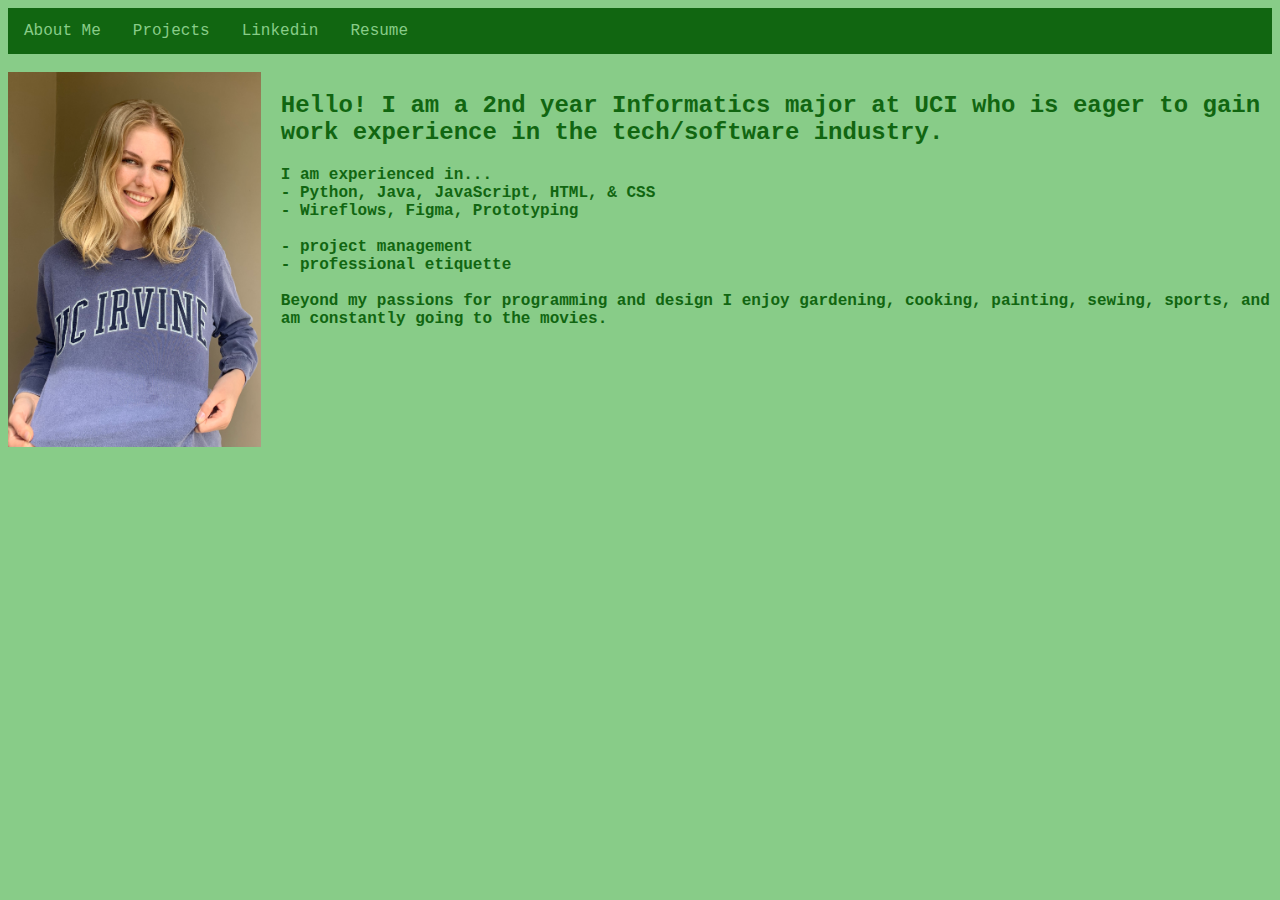
==== index.html @ 1bc6df0e "Update index.html" ====
<!doctype html>
<html lang="en">

<!--
WRITTEN BY: Darian Woolley
EMAIL: dgwoolle@uci.edu
-->

<head>
  <meta charset="utf-8">
  <meta name="author" content="Darian Woolley">
  <meta name="description" content="This page is a portfolio showcasing my previous projects and the skills I gained from them">
   <!-- you would link to an external stylesheet here! -->
   <!-- you would also link to Bootstrap here! -->
  <title>Darian Woolley Portfolio</title>
  <link href="stylesheet.css" rel="stylesheet">

</head>

<body >
    
      <!-- this is the start of content -->
      <nav> 
        <!-- lines 25-30 references https://www.w3schools.com/css/tryit.asp?filename=trycss_navbar_horizontal_black-->
        <ul>
          <li><a class="active" href="index.html">About Me</a></li>
          <li><a href="cssi.html">Projects</a></li>
          <li><a href="https://www.linkedin.com/in/darian-woolley/" target = _blank >Linkedin</a></li>
          <li><a href="resume 1_12_2023 (1).pdf" target = _blank >Resume</a></li>
        </ul>
      </nav>
      
  
    <br> 
    <img src="IMG_3123.jpeg" alt="Darian Woolley in UCI merch">
      <h2 > Hello! I am a 2nd year Informatics major at UCI who is eager to gain work experience in the tech/software industry. 
      </h2>
      <p>
      I am experienced in... 
      <br>
        - Python, Java, JavaScript, HTML, & CSS
      <br>
      - Wireflows, Figma, Prototyping
        <br>
      <br>
      - project management 
        <br>
      - professional etiquette
    

      <br>
      <br>
      Beyond my passions for programming and design I enjoy gardening, cooking, painting,
      sewing, sports, and am constantly going to the movies.
       
    </p>    
</body>
</html>
---- stylesheet.css ----
/*
WRITTEN BY: Darian Woolley
EMAIL: dgwoolle@uci.edu
*/
ul {
    font-family: courier;
    list-style-type: none;
    margin: 0;
    padding: 0;
    overflow: hidden;
    background-color: #116611;
}
li {
  float: left;
}

li a {
  display: block;
  color: #88CC88;
  text-align: center;
  padding: 14px 16px;
  text-decoration: none;
}

li a:hover {
  background-color: #004400;
}

img{
  /*
  line 33 references https://www.freecodecamp.org/news/css-responsive-image-tutorial/#:~:text=To%20make%20an%20image%20responsive,than%20absolute%20ones%20like%20pixels.
  */
  width:20%; 
  float: left; 
  margin-right: 20px; 
}

p  {
  color: #116611;
  font-family: courier;
  font-weight: bold;
}

body{
  background-color: #88CC88;
}

h1 {
    color: #004400;
    font-family: courier;
    
  
  }
h2 {
  color: #116611;
  font-family: courier;
  font-weight: bold;
}
h3 {
  
  color: #116611;
  font-family: courier;

}
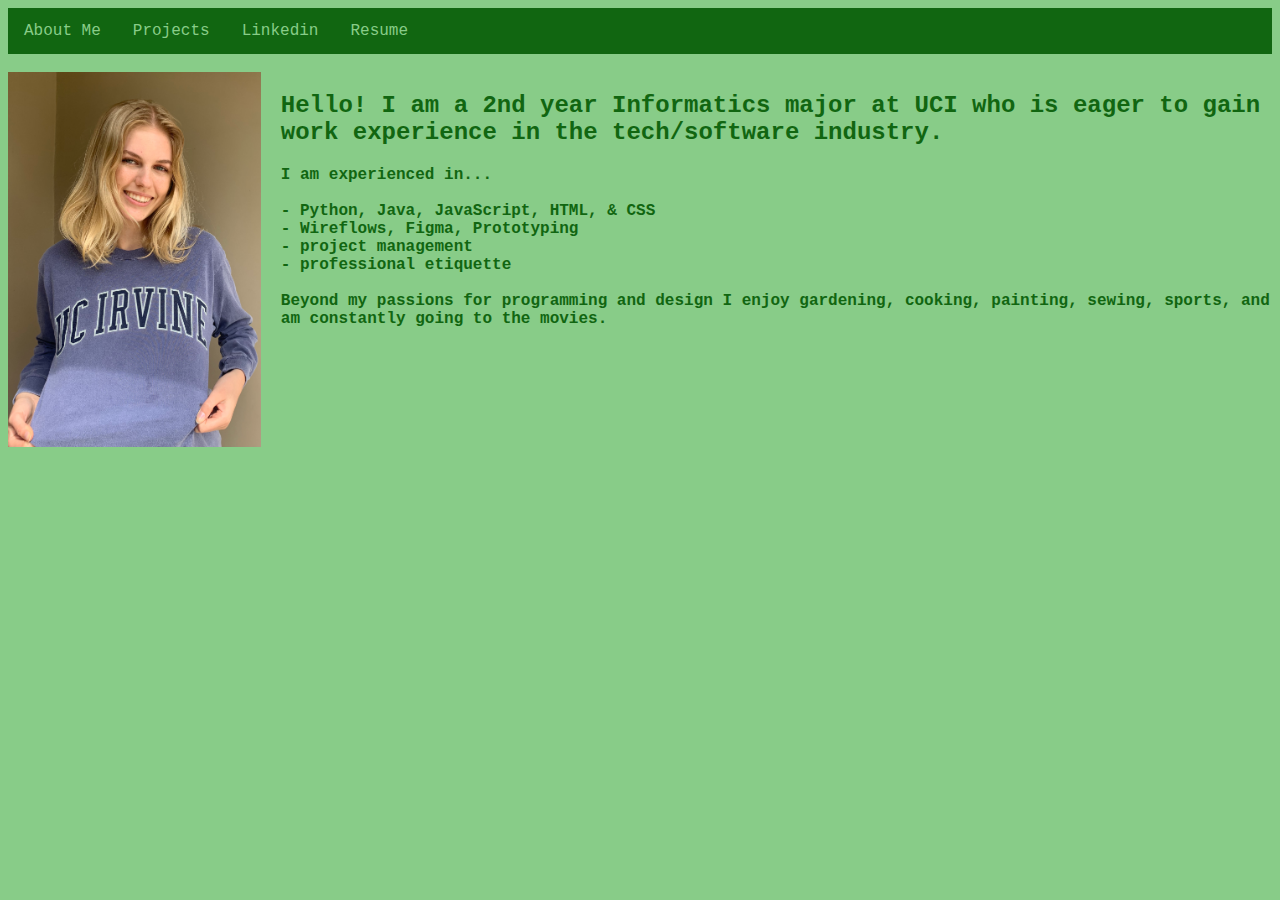
==== commit 2b7c42c9: "Update index.html" ====
--- a/index.html
+++ b/index.html
@@ -38,10 +38,10 @@
       <p>
       I am experienced in... 
       <br>
+        <br>
         - Python, Java, JavaScript, HTML, & CSS
       <br>
       - Wireflows, Figma, Prototyping
-        <br>
       <br>
       - project management 
         <br>
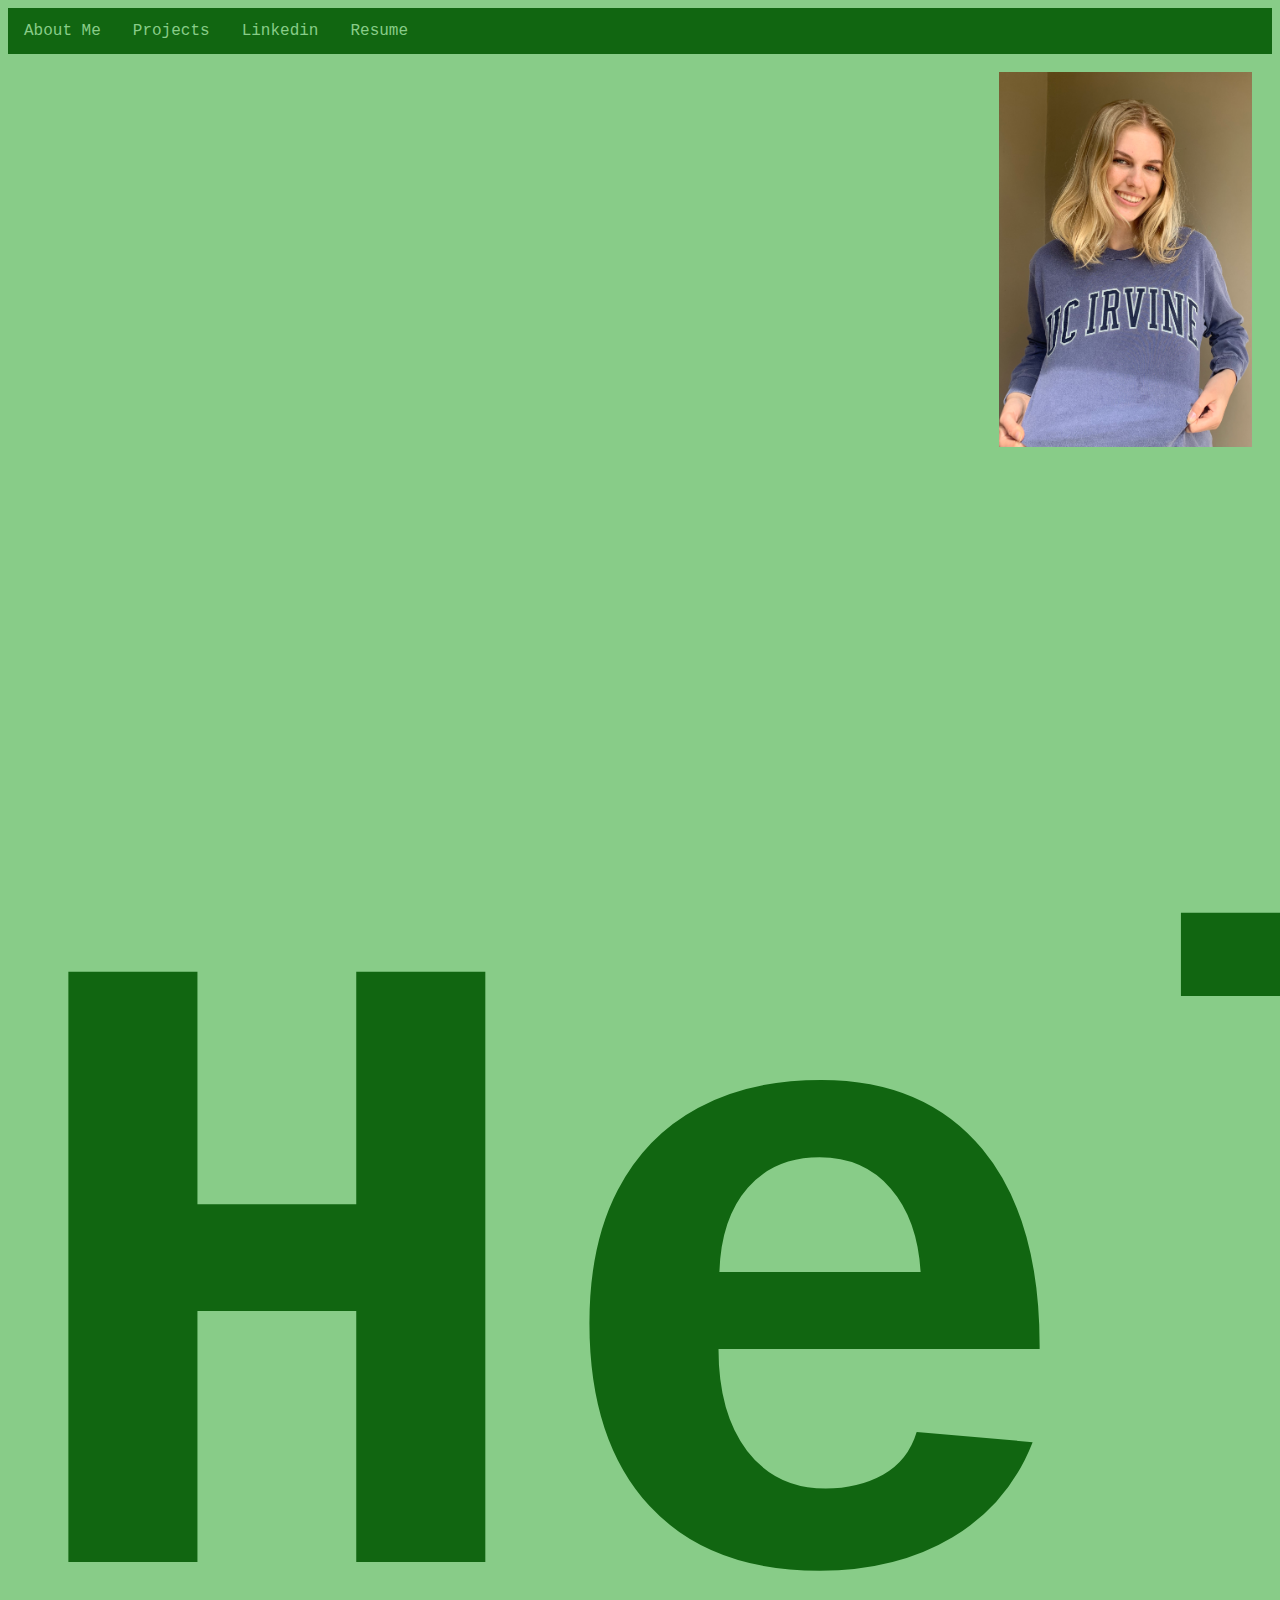
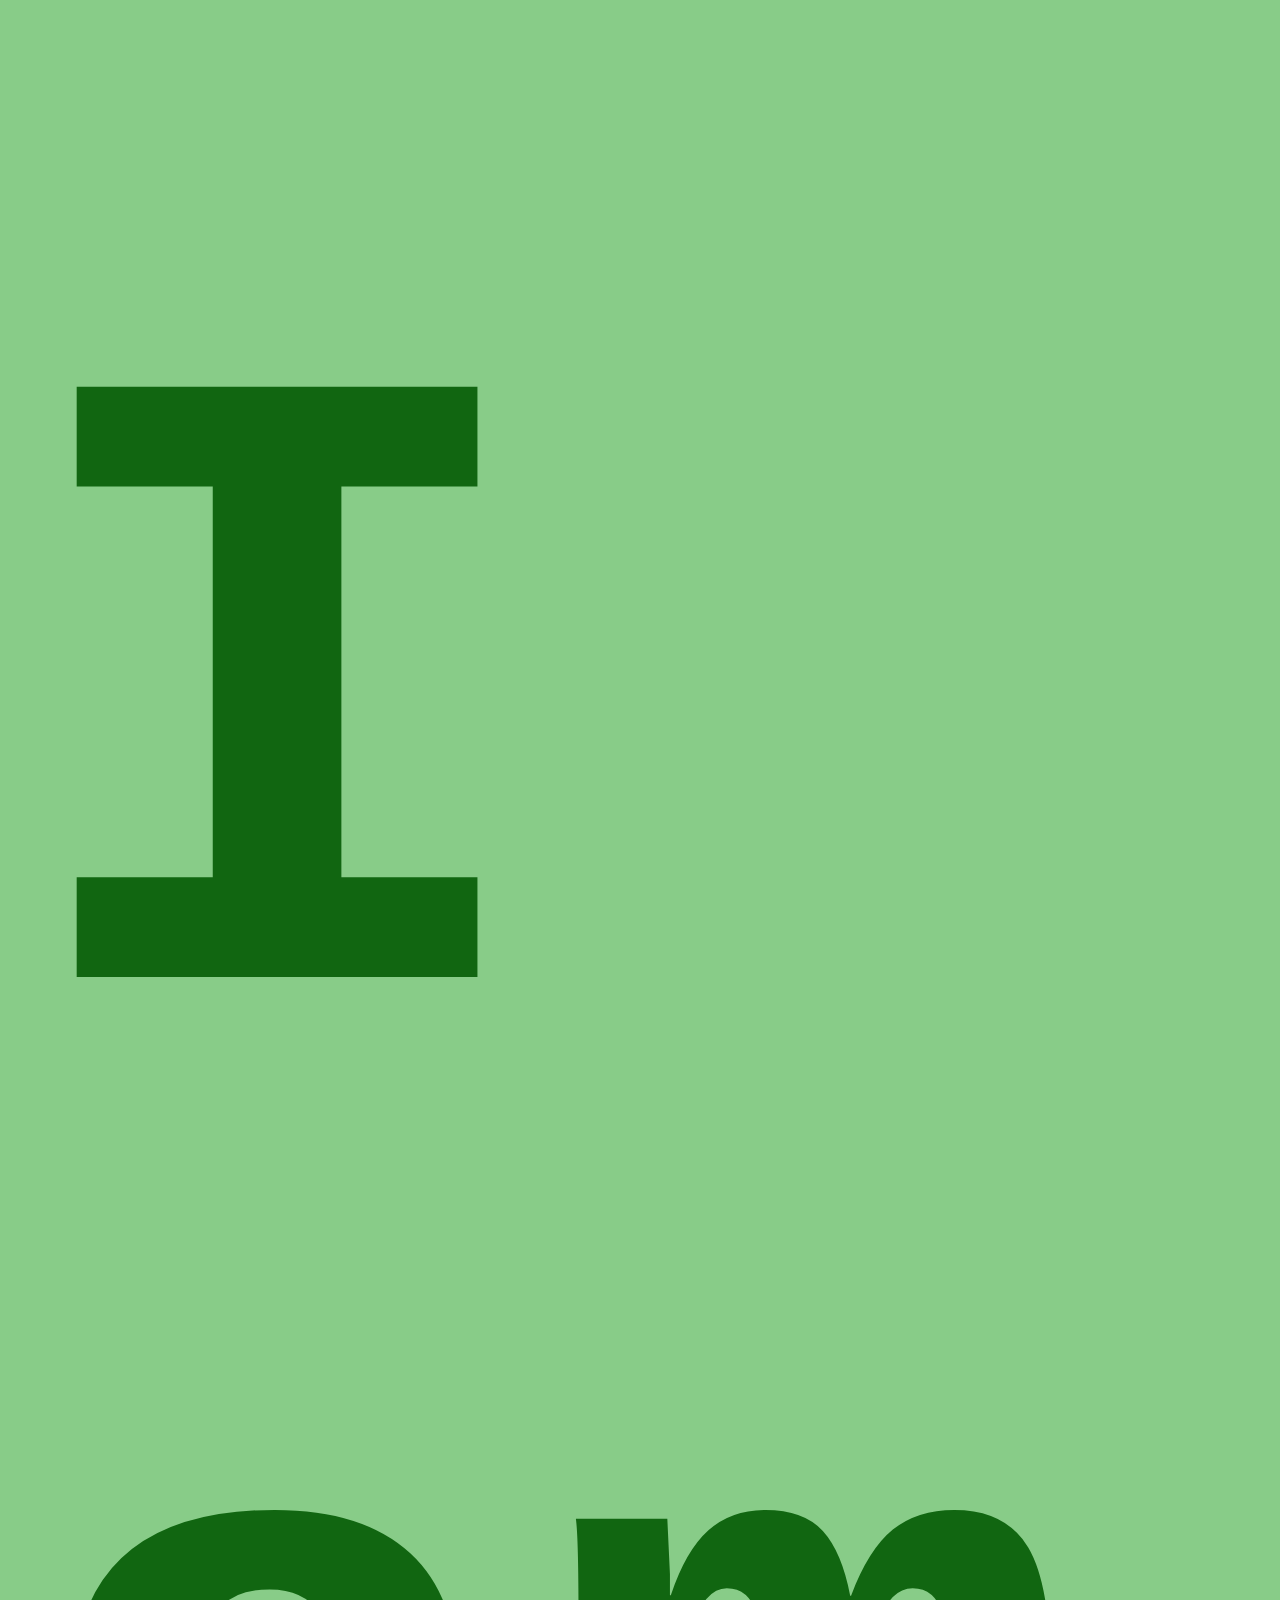
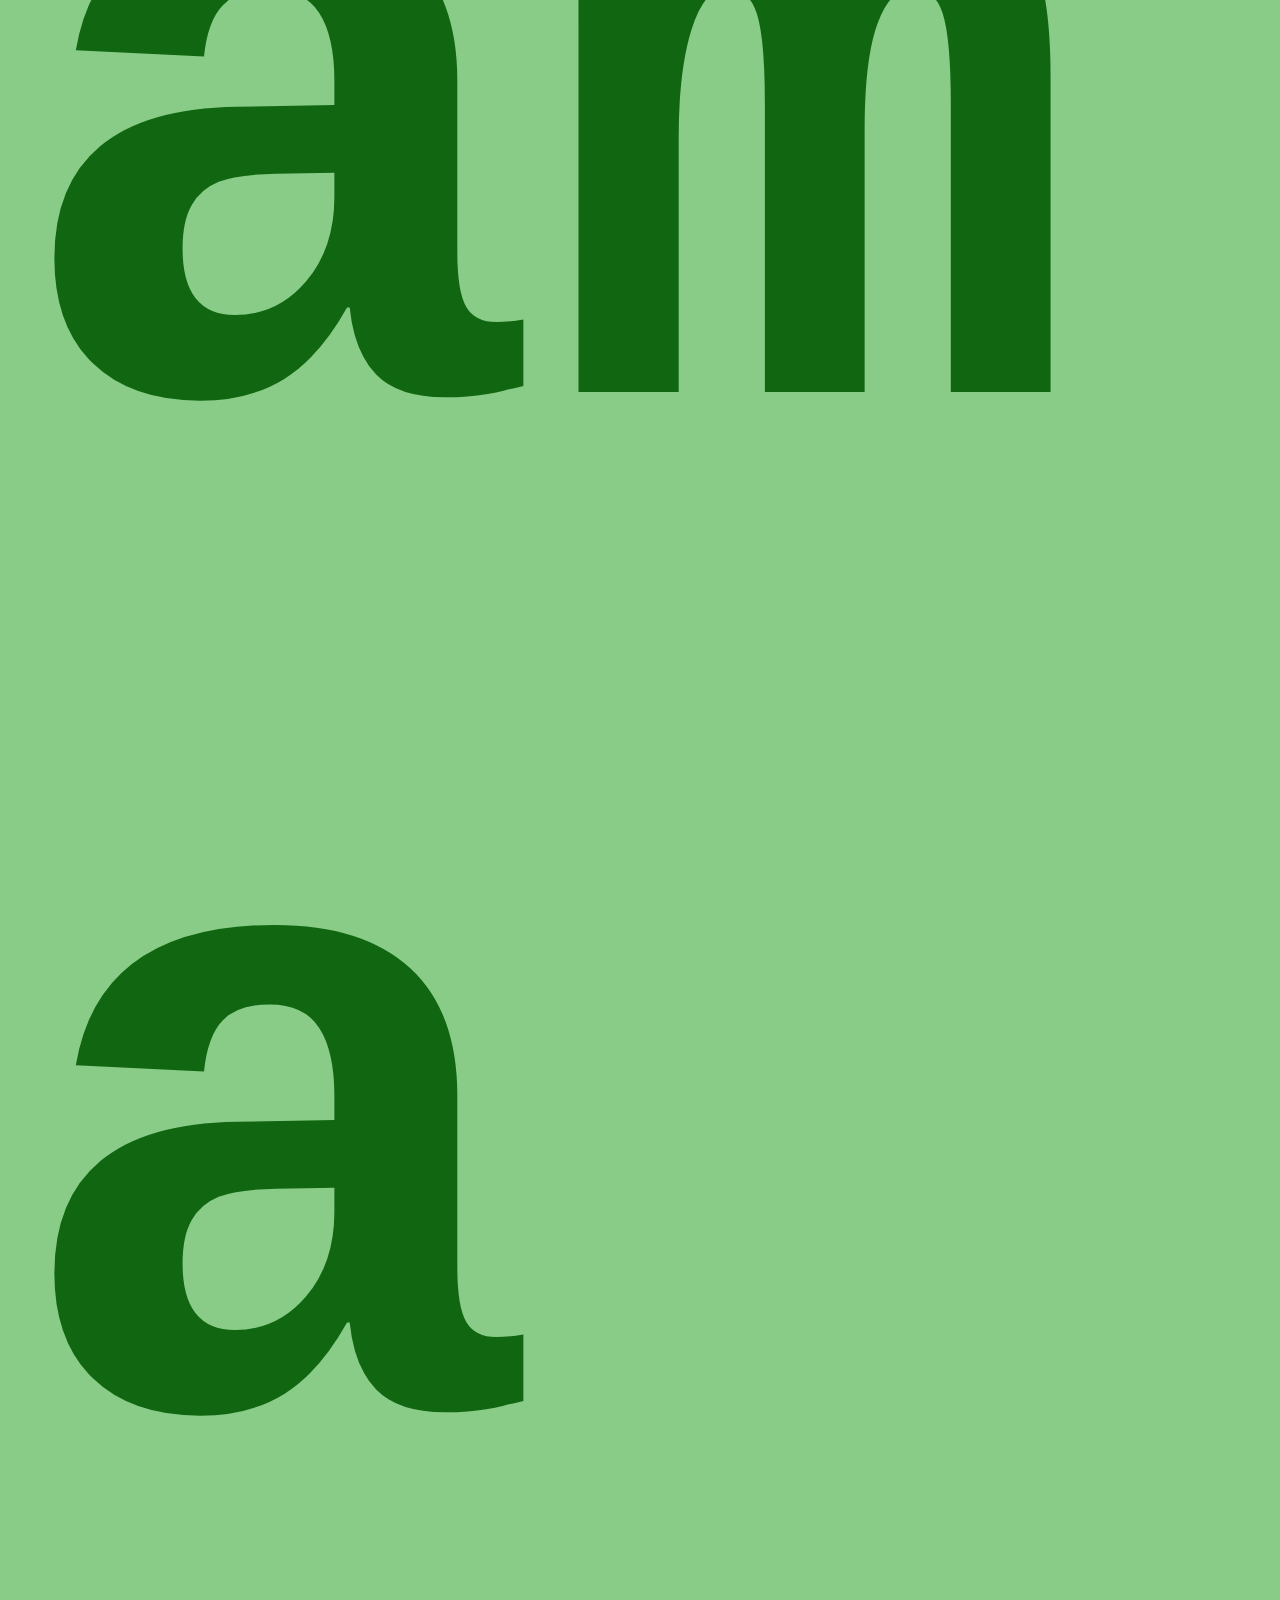
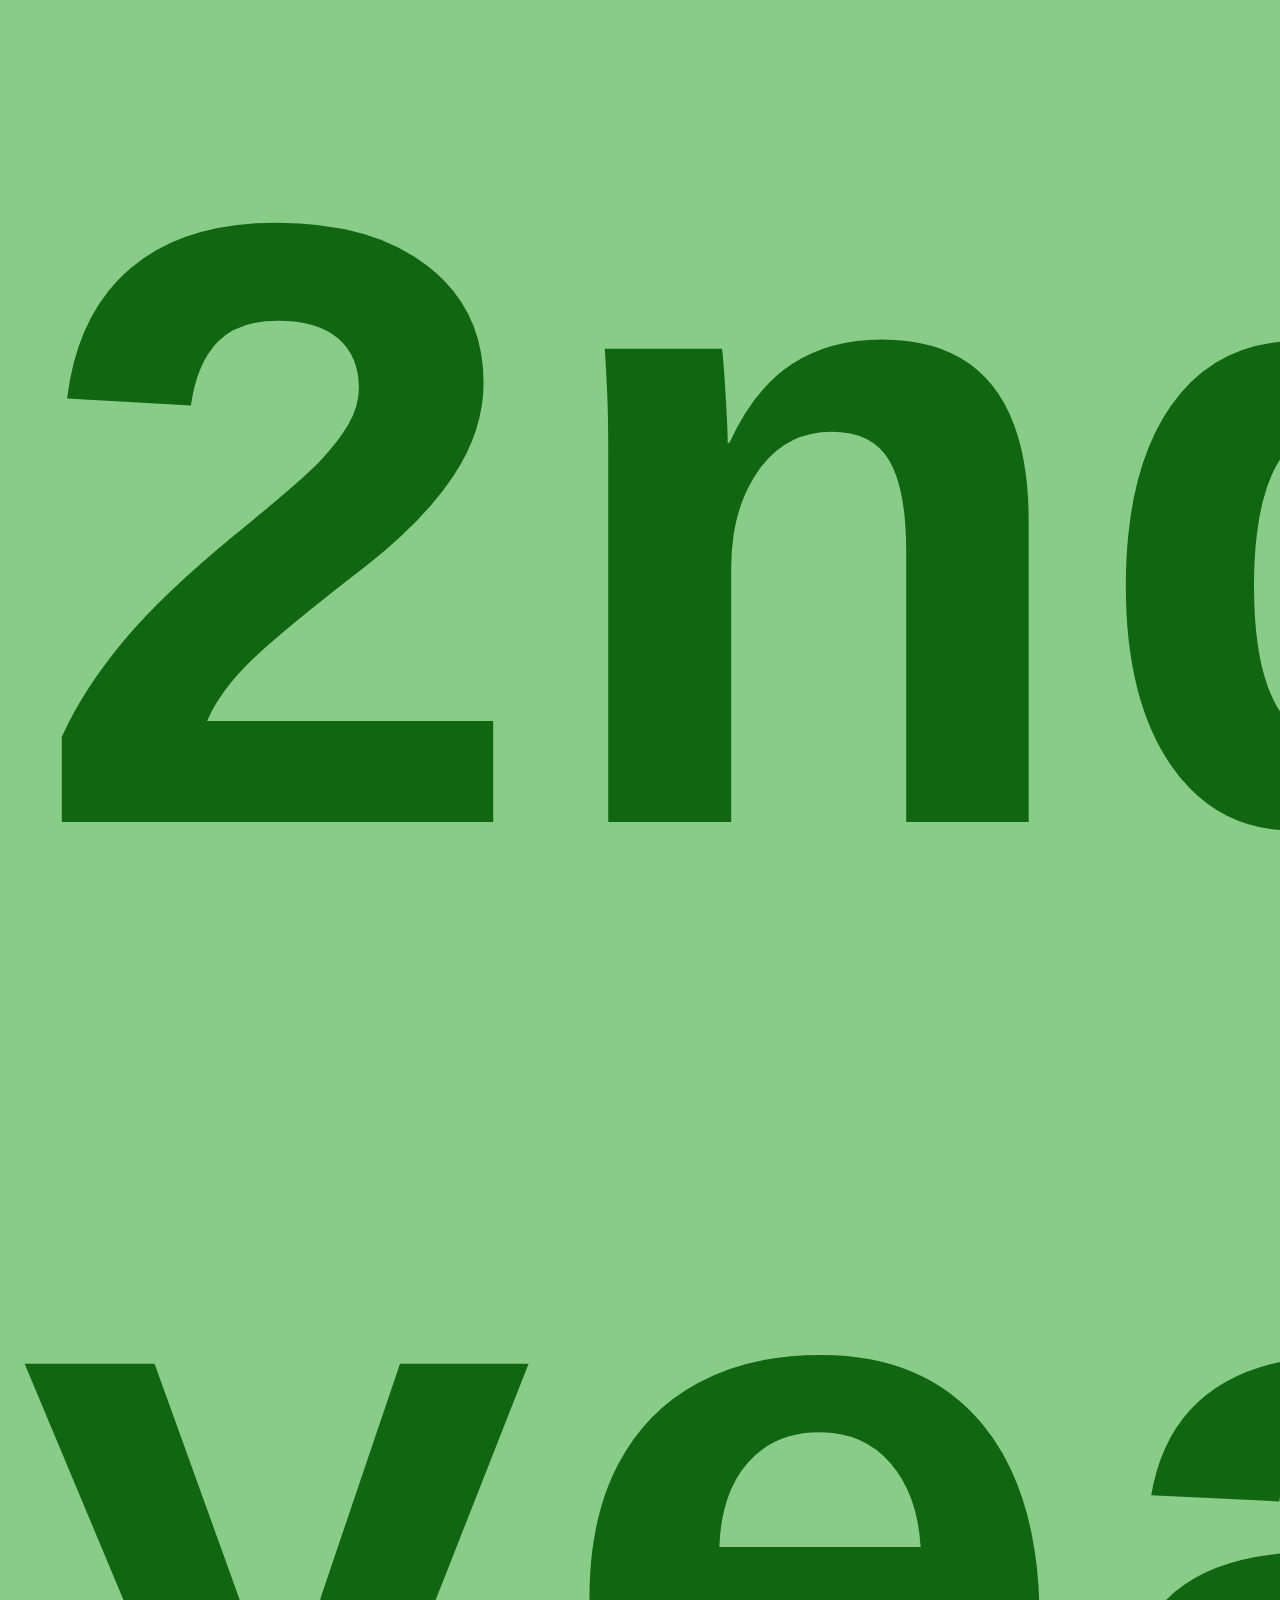
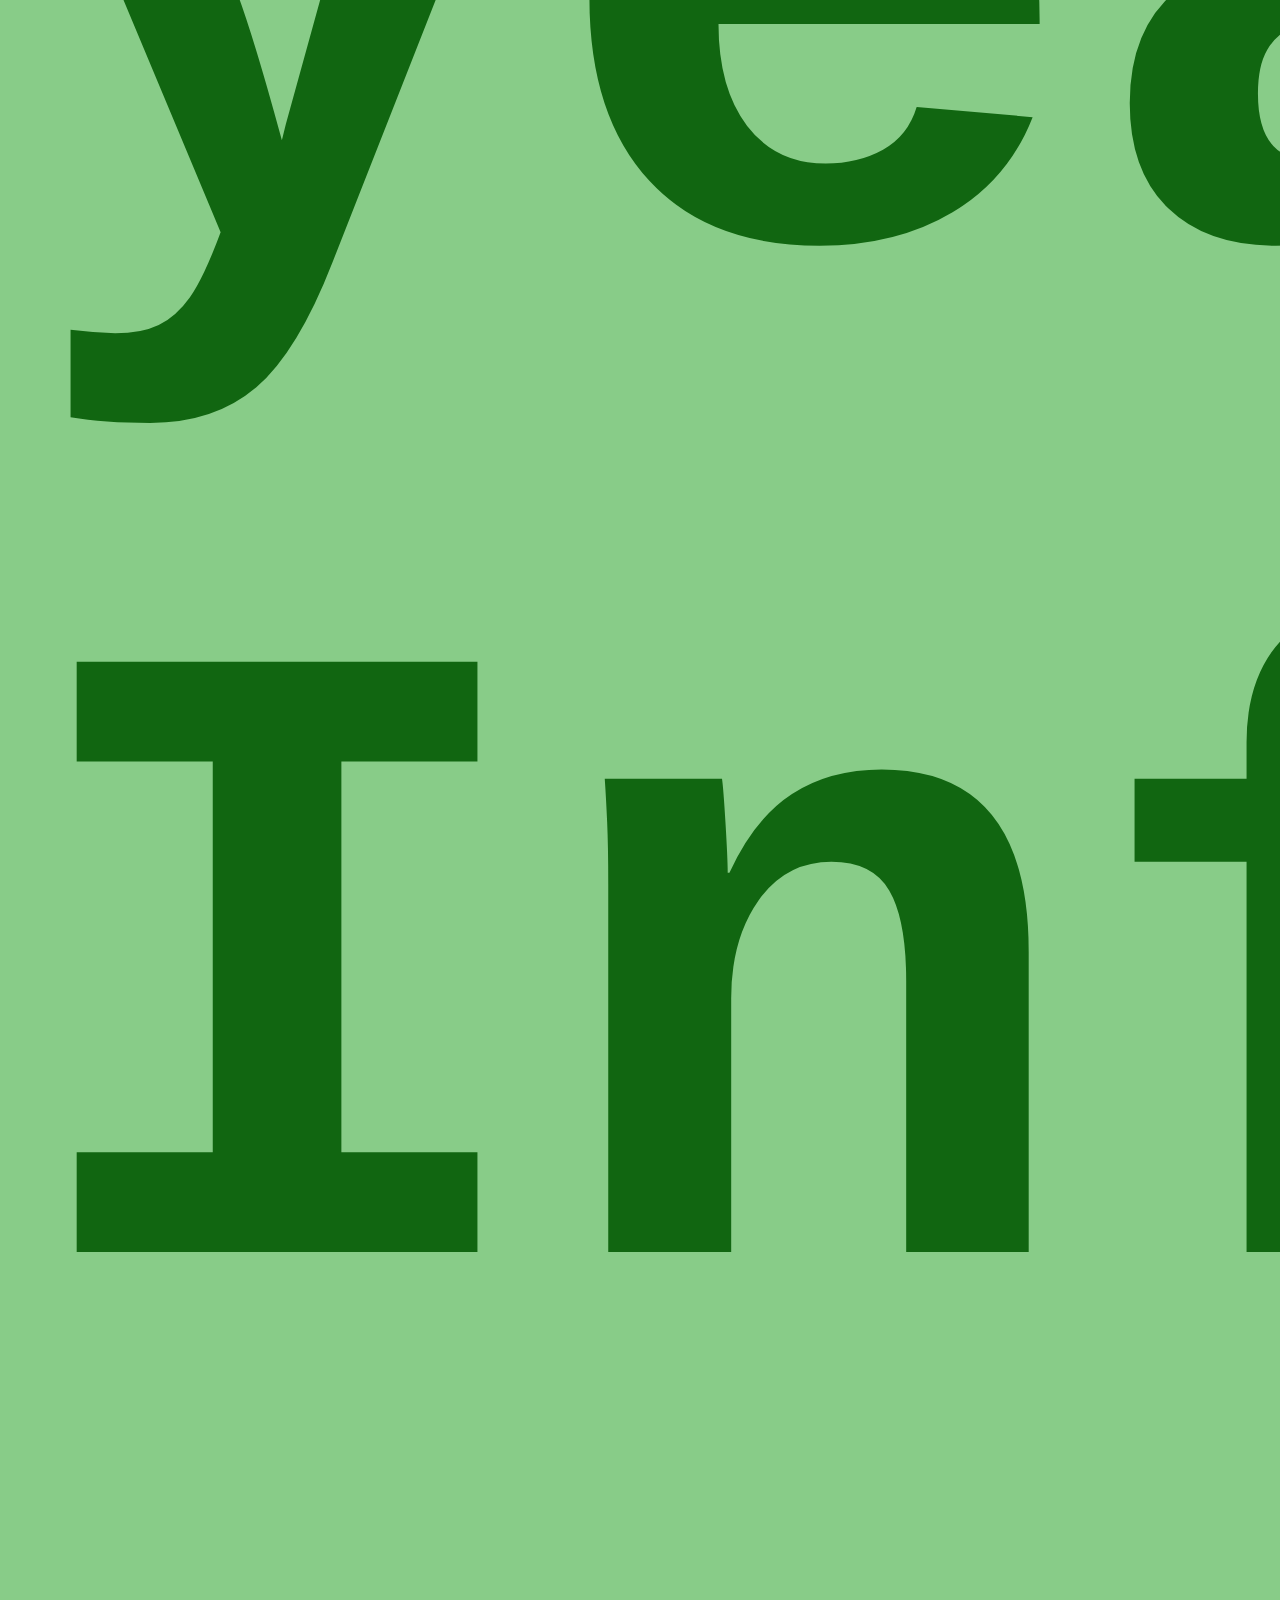
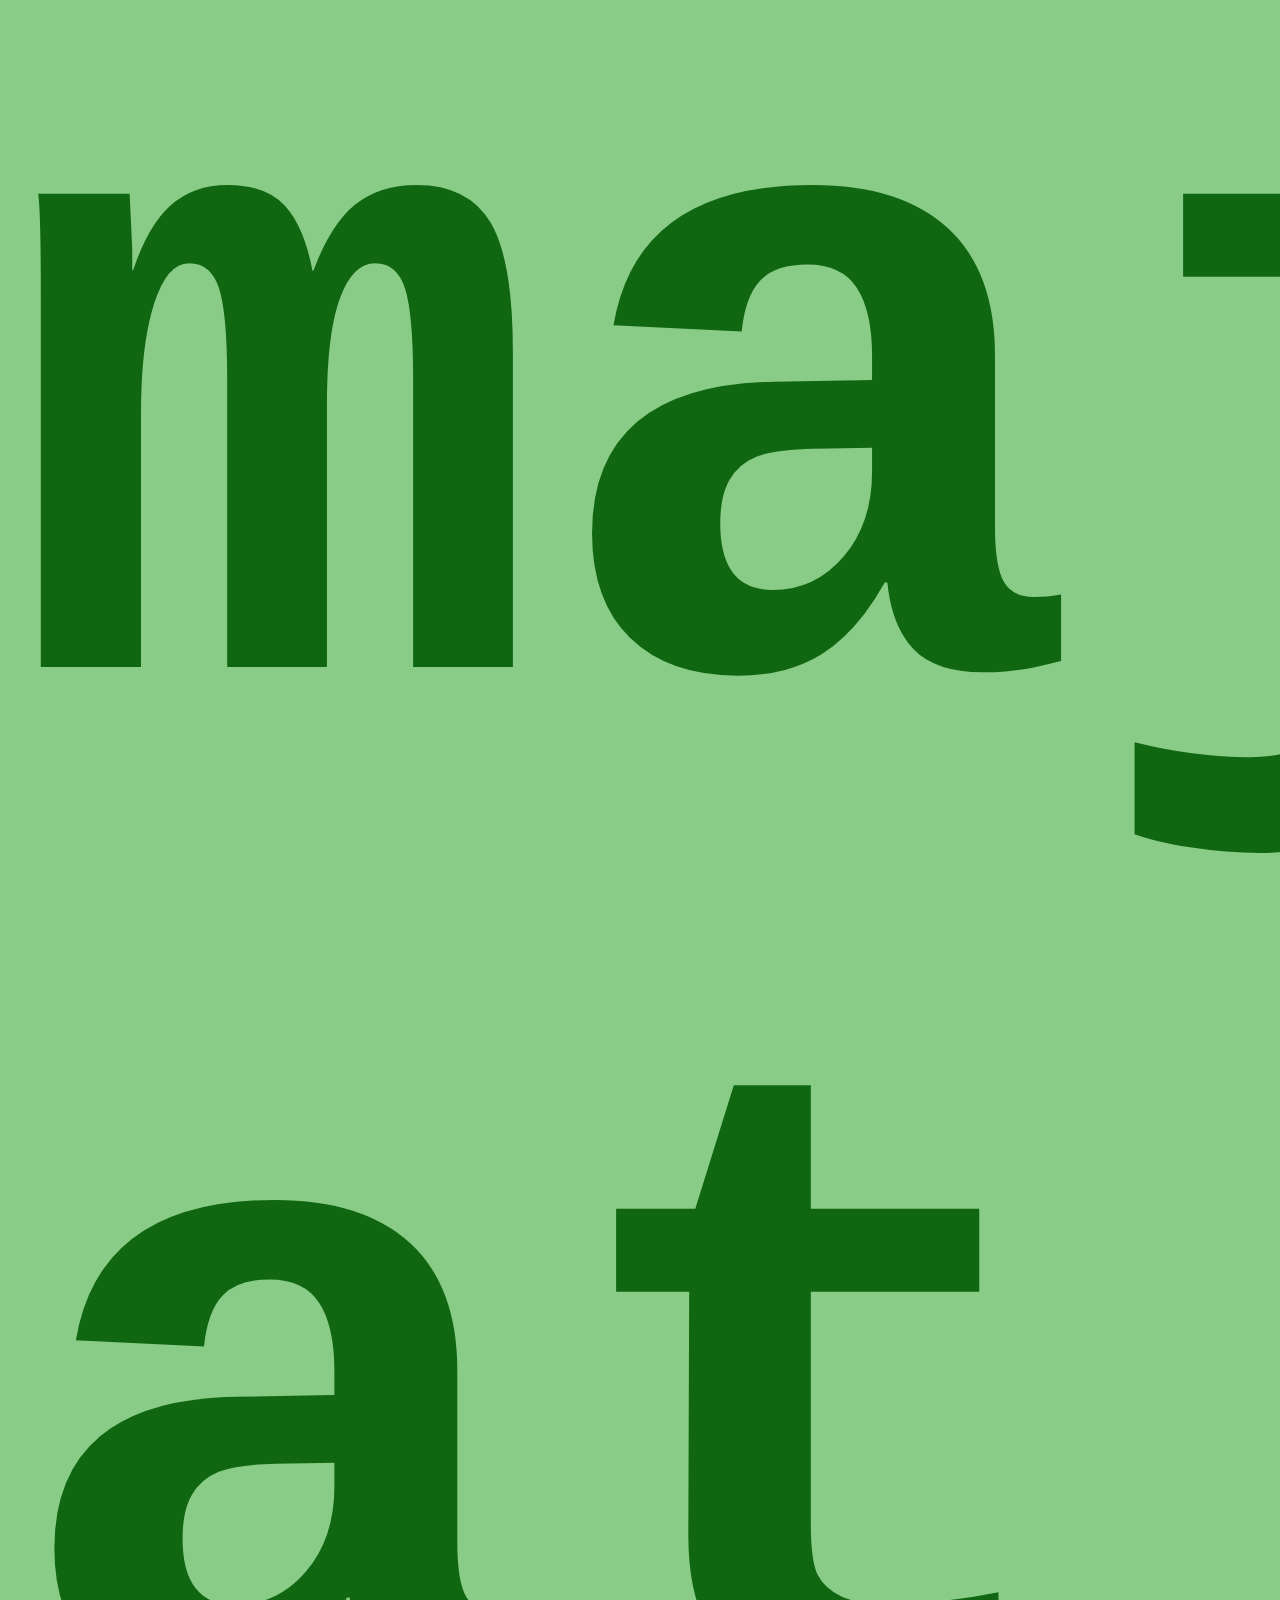
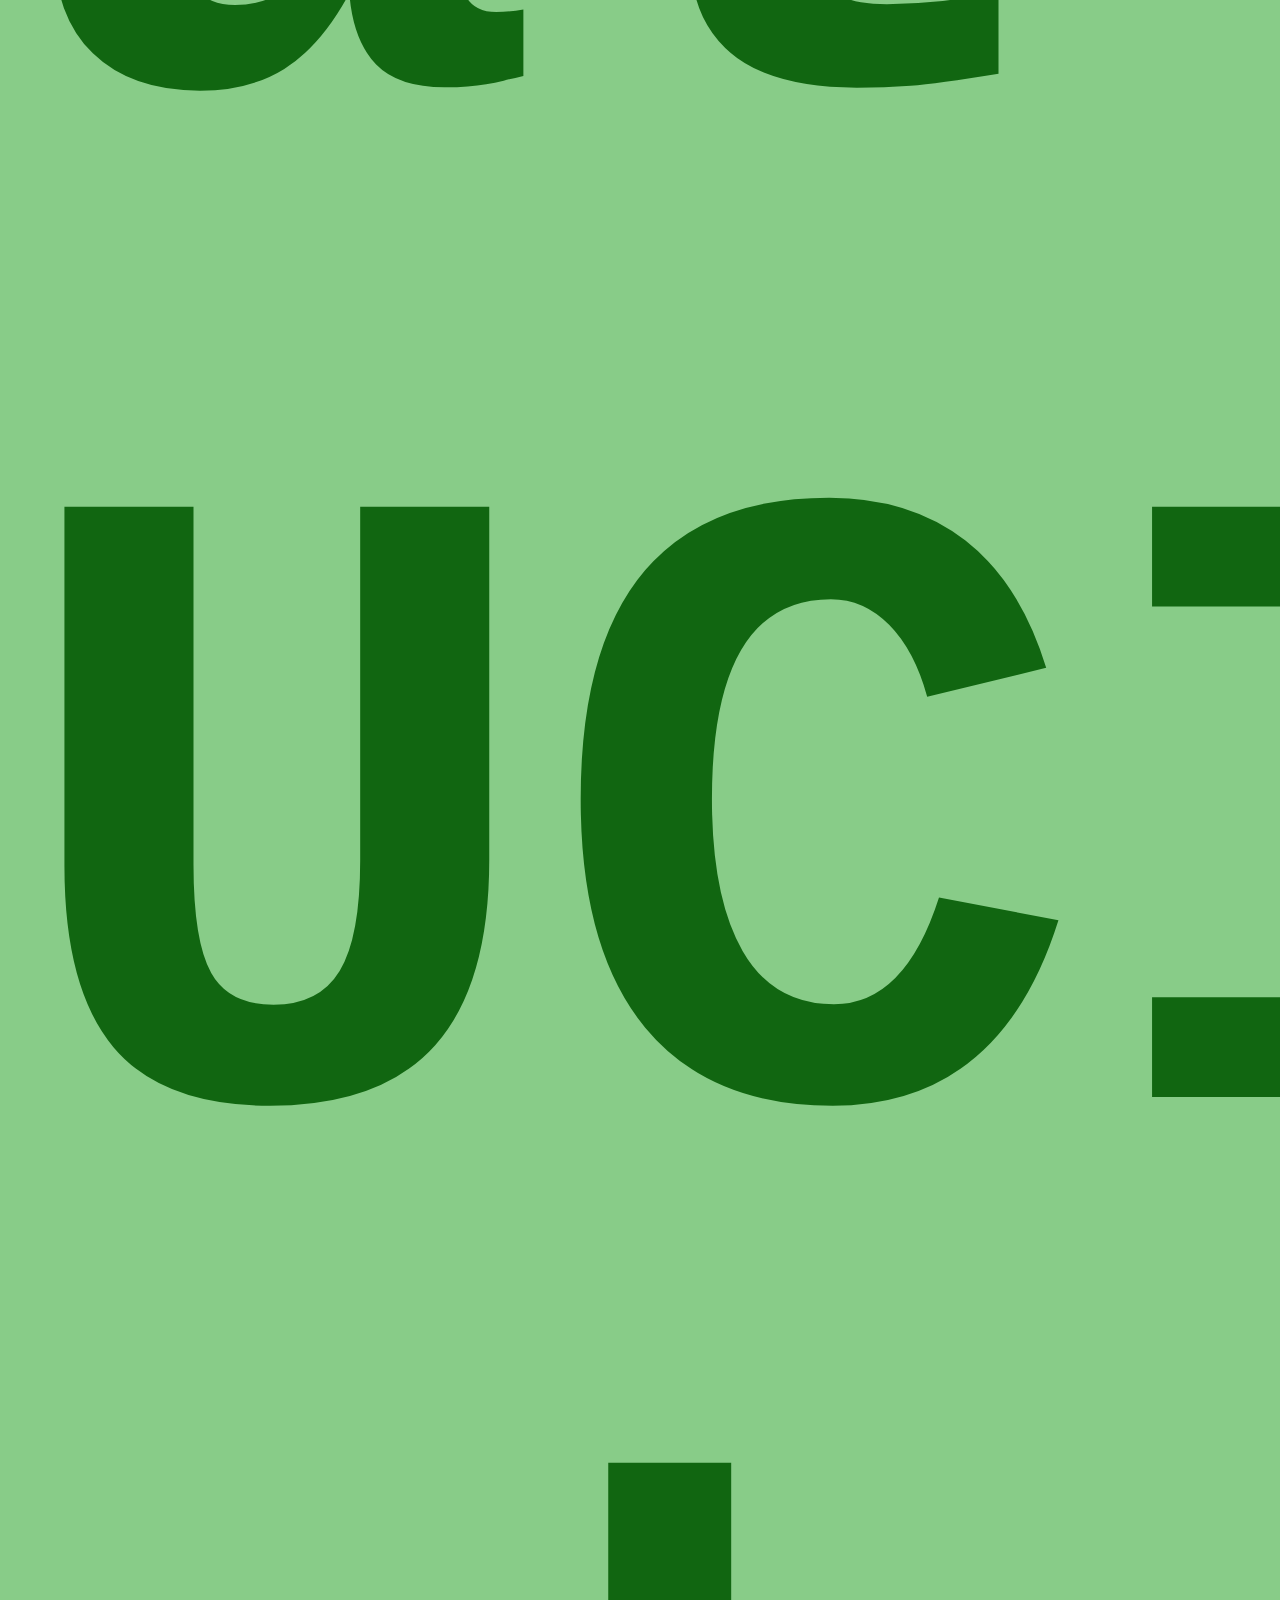
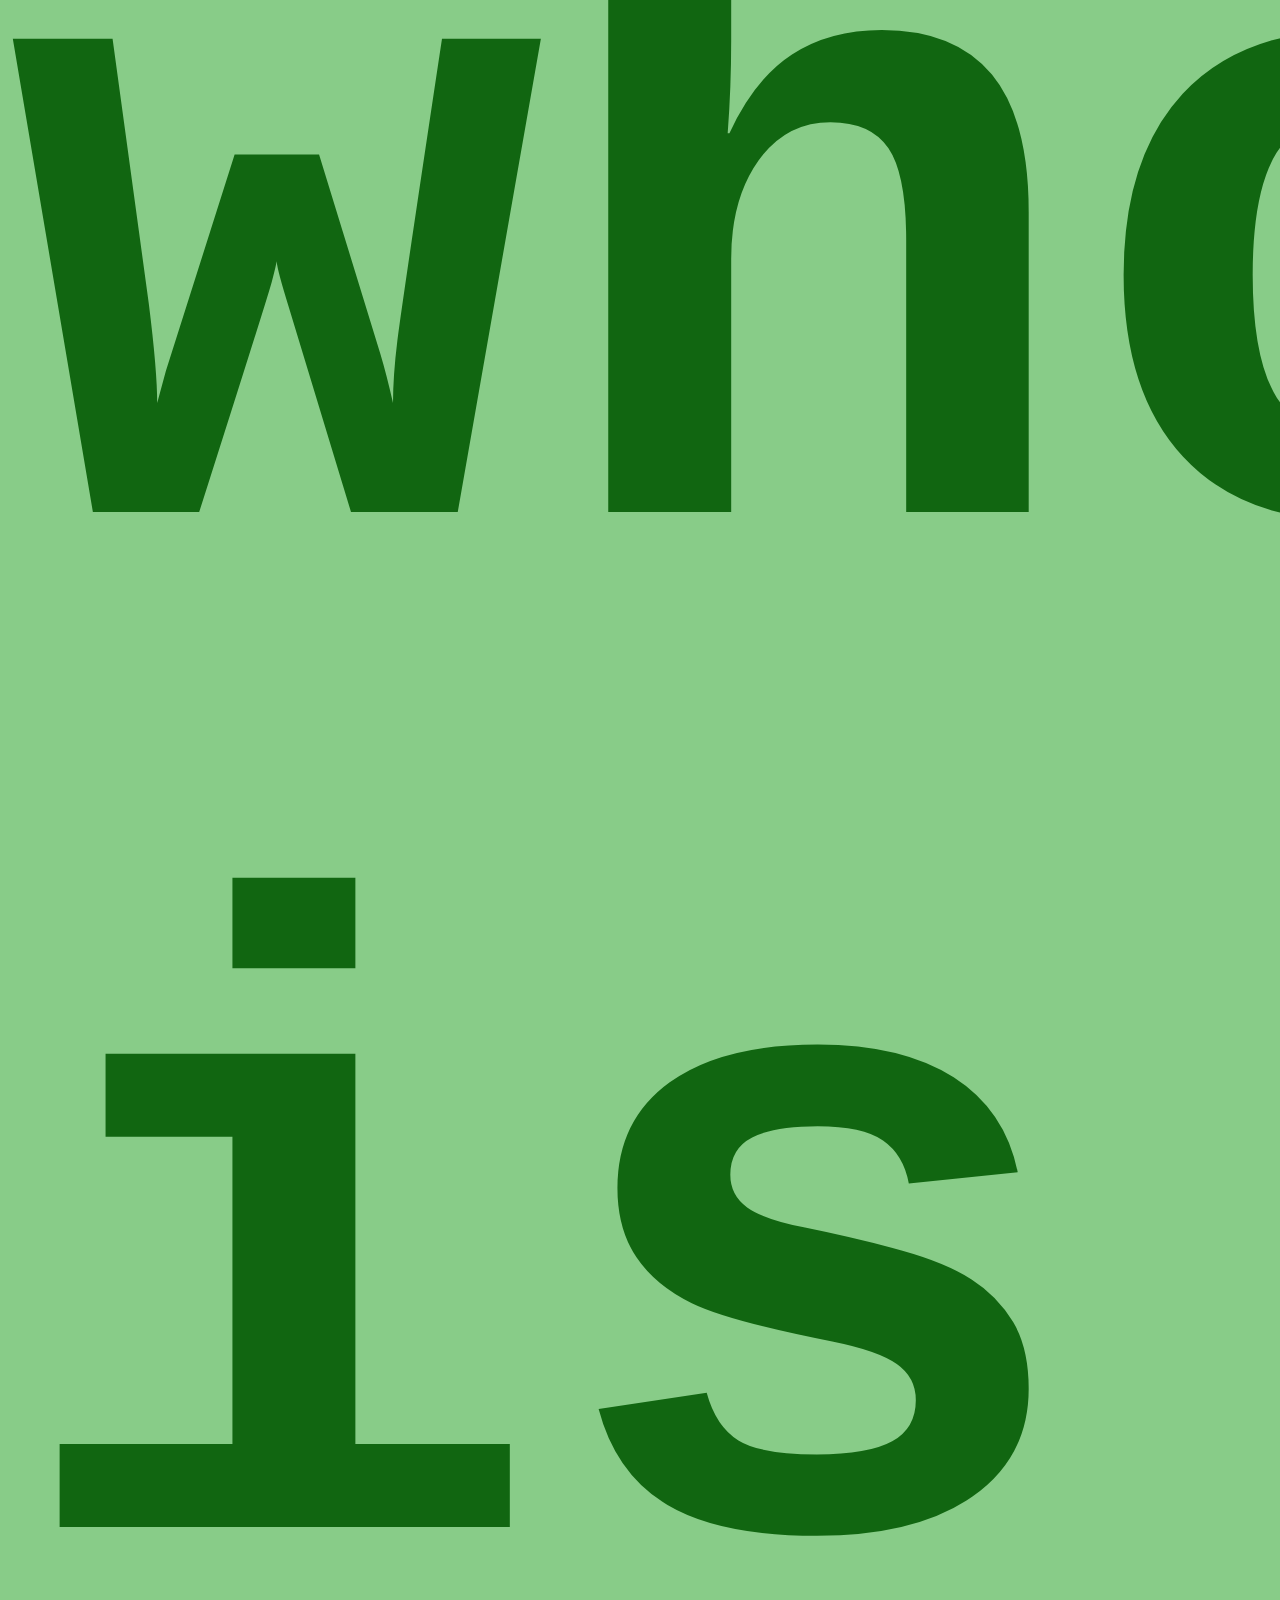
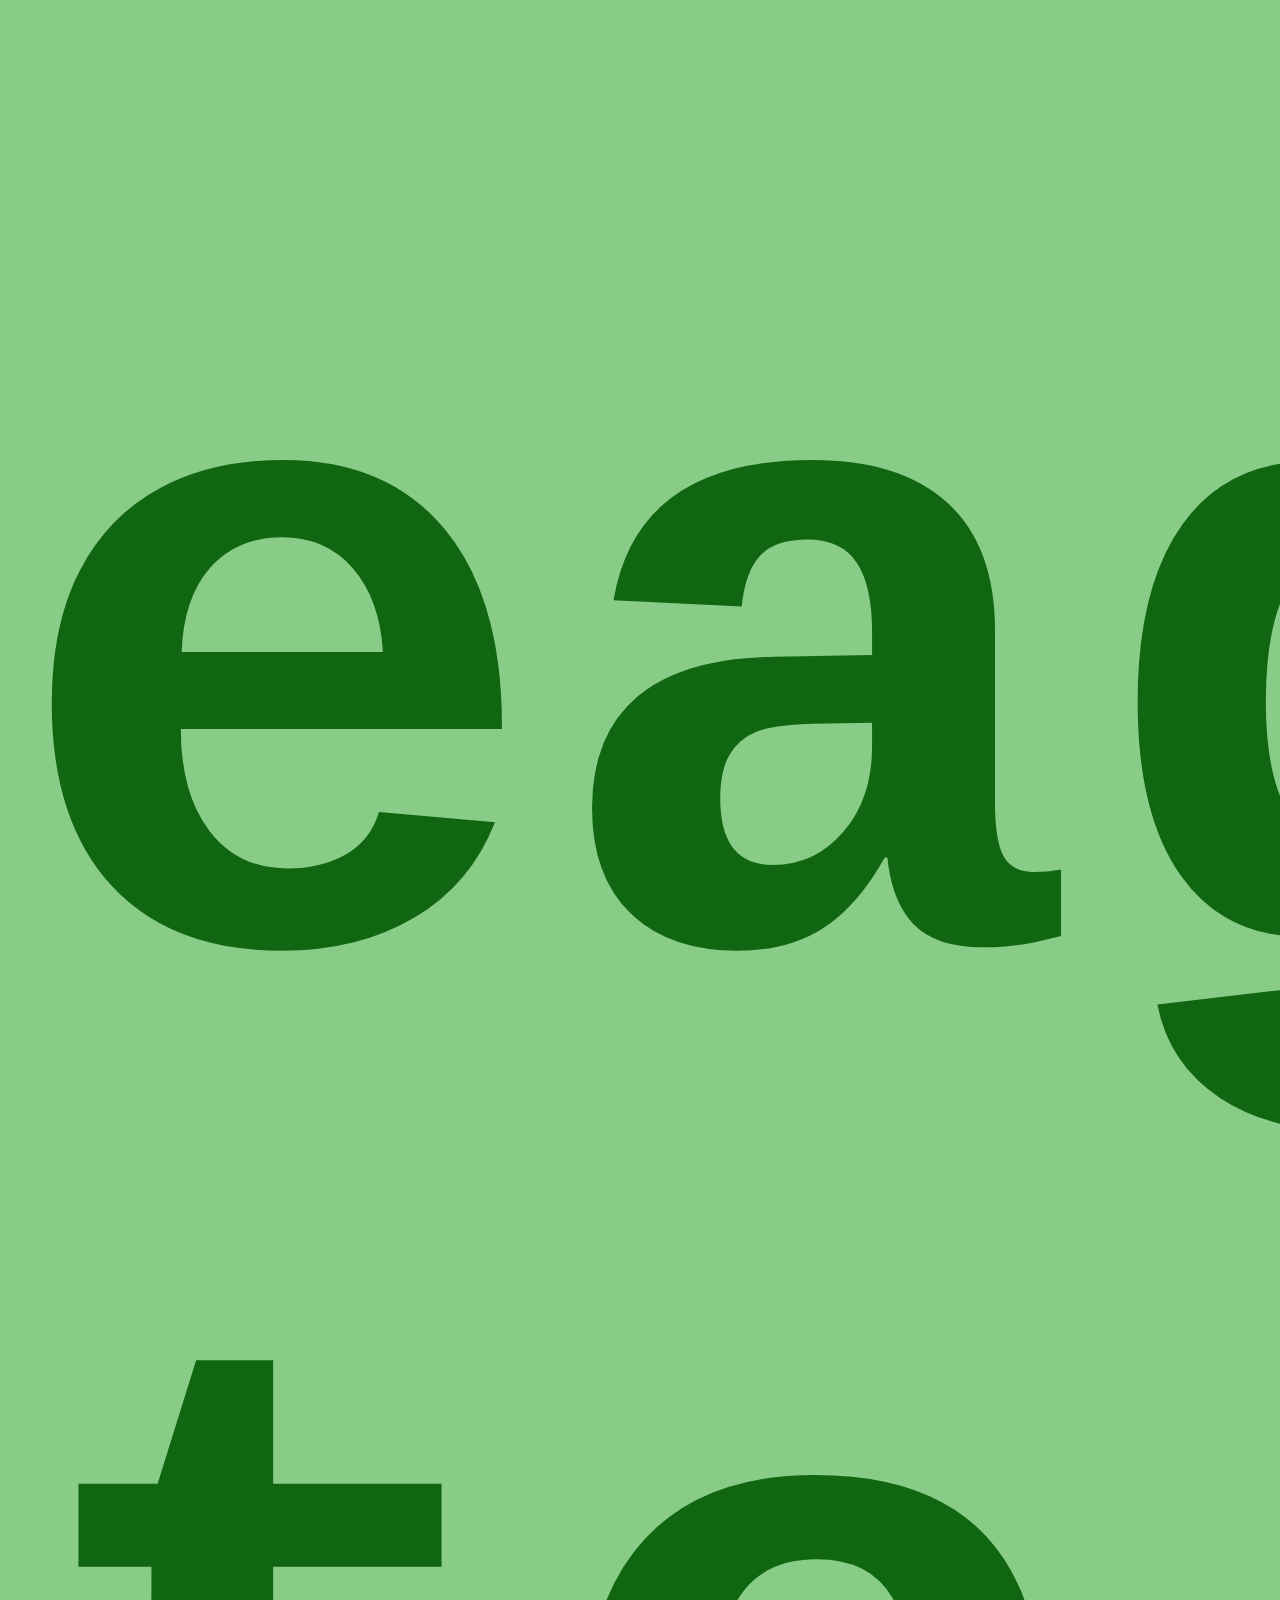
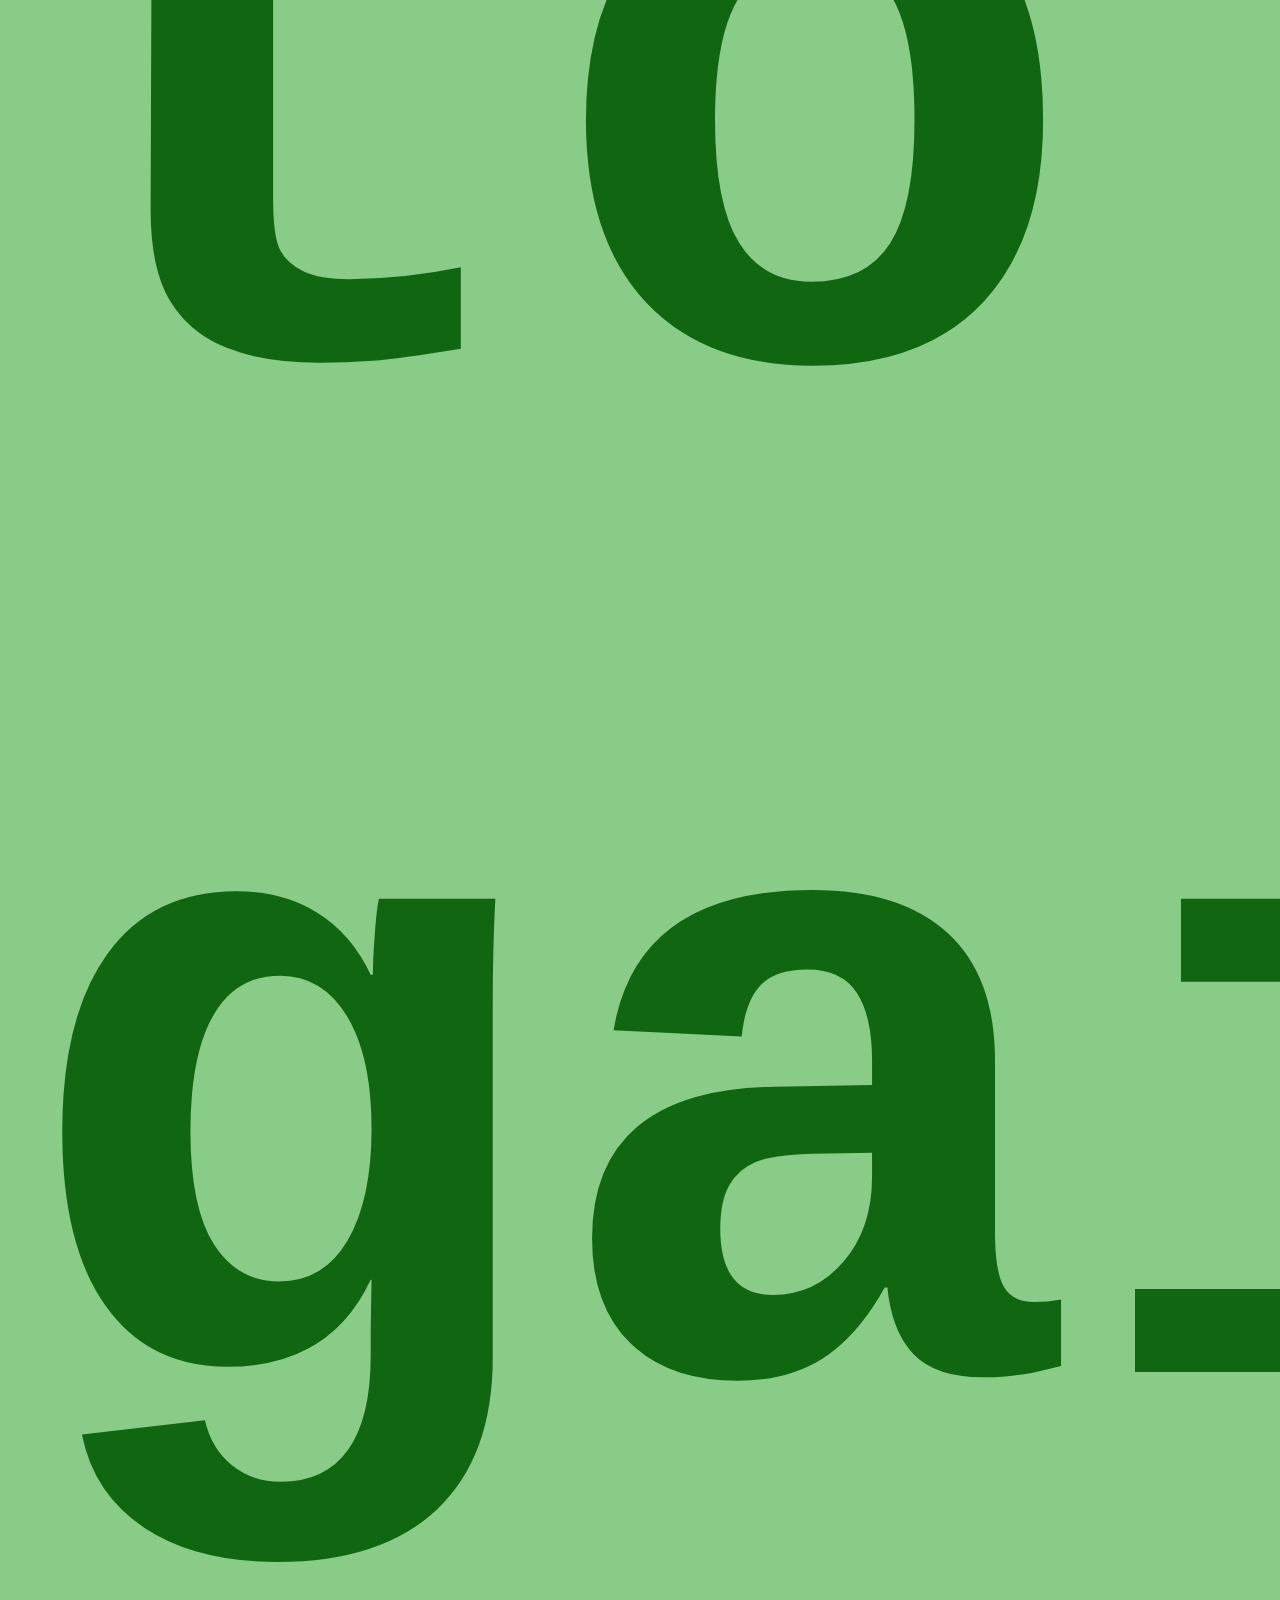
==== commit e9981f70: "Update index.html" ====
--- a/index.html
+++ b/index.html
@@ -35,7 +35,7 @@
     <img src="IMG_3123.jpeg" alt="Darian Woolley in UCI merch">
       <h2 > Hello! I am a 2nd year Informatics major at UCI who is eager to gain work experience in the tech/software industry. 
       </h2>
-      <p>
+      <p style="margin-left:20%;">
       I am experienced in... 
       <br>
         <br>
--- a/stylesheet.css
+++ b/stylesheet.css
@@ -31,7 +31,7 @@
   line 33 references https://www.freecodecamp.org/news/css-responsive-image-tutorial/#:~:text=To%20make%20an%20image%20responsive,than%20absolute%20ones%20like%20pixels.
   */
   width:20%; 
-  float: left; 
+  float: right; 
   margin-right: 20px; 
 }
 
@@ -39,6 +39,7 @@
   color: #116611;
   font-family: courier;
   font-weight: bold;
+  font-size: 50%;
 }
 
 body{
@@ -48,20 +49,22 @@
 h1 {
     color: #004400;
     font-family: courier;
-    
+    font-size: 80vw;
   
   }
 h2 {
   color: #116611;
   font-family: courier;
   font-weight: bold;
+  font-size: 70vw;
 }
 h3 {
   
   color: #116611;
   font-family: courier;
+  font-size: 60vw;
 
 }
  
 
-  +  
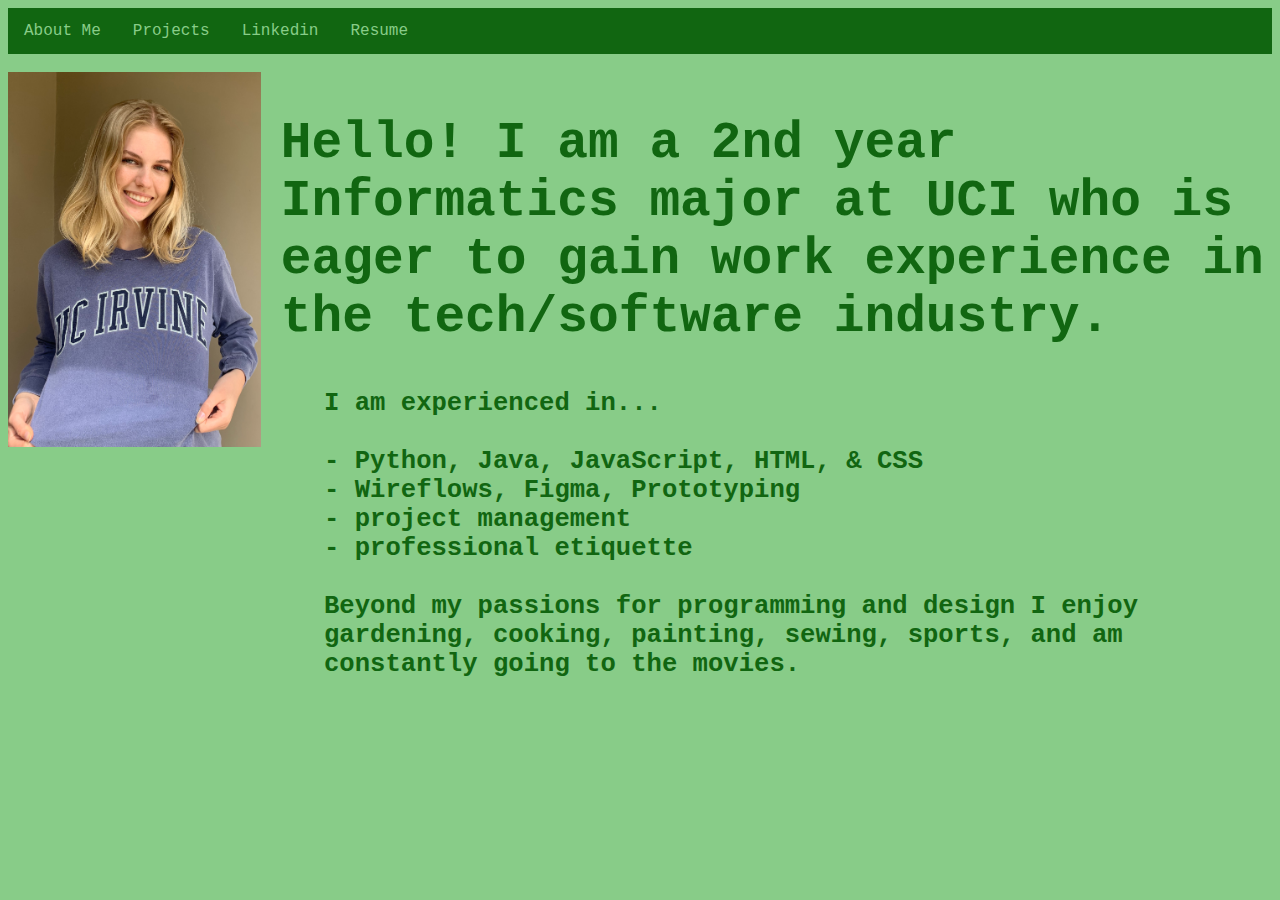
==== commit 7f61aa64: "Update index.html" ====
--- a/index.html
+++ b/index.html
@@ -35,7 +35,7 @@
     <img src="IMG_3123.jpeg" alt="Darian Woolley in UCI merch">
       <h2 > Hello! I am a 2nd year Informatics major at UCI who is eager to gain work experience in the tech/software industry. 
       </h2>
-      <p style="margin-left:20%;">
+      <p style="margin-left:25%;">
       I am experienced in... 
       <br>
         <br>
--- a/stylesheet.css
+++ b/stylesheet.css
@@ -31,7 +31,7 @@
   line 33 references https://www.freecodecamp.org/news/css-responsive-image-tutorial/#:~:text=To%20make%20an%20image%20responsive,than%20absolute%20ones%20like%20pixels.
   */
   width:20%; 
-  float: right; 
+  float: left; 
   margin-right: 20px; 
 }
 
@@ -39,7 +39,7 @@
   color: #116611;
   font-family: courier;
   font-weight: bold;
-  font-size: 50%;
+  font-size: 2vw;
 }
 
 body{
@@ -49,20 +49,20 @@
 h1 {
     color: #004400;
     font-family: courier;
-    font-size: 80vw;
+    font-size: 5vw;
   
   }
 h2 {
   color: #116611;
   font-family: courier;
   font-weight: bold;
-  font-size: 70vw;
+  font-size: 4vw;
 }
 h3 {
   
   color: #116611;
   font-family: courier;
-  font-size: 60vw;
+  font-size: 3vw;
 
 }
  
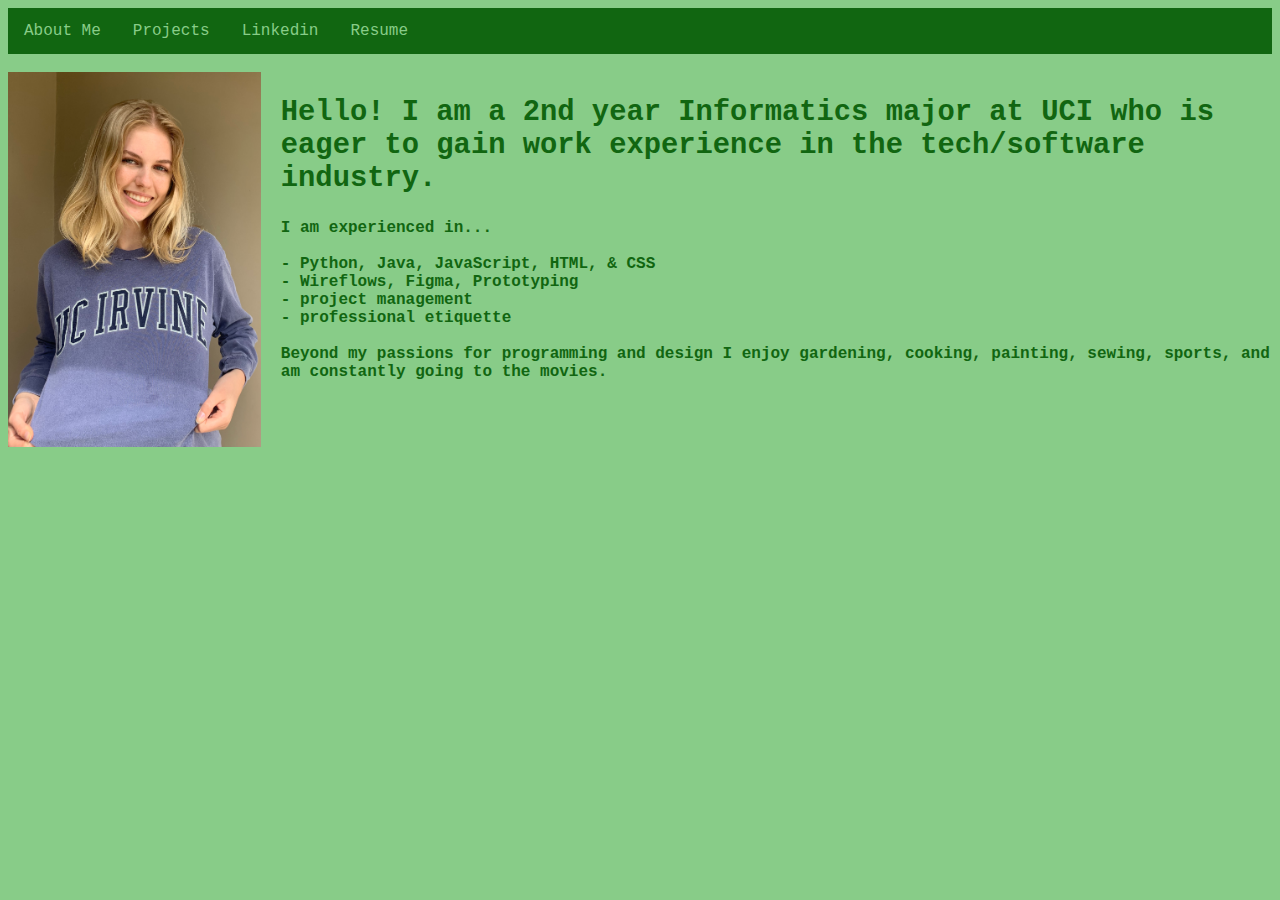
==== commit 9d8043df: "Update index.html" ====
--- a/index.html
+++ b/index.html
@@ -35,7 +35,7 @@
     <img src="IMG_3123.jpeg" alt="Darian Woolley in UCI merch">
       <h2 > Hello! I am a 2nd year Informatics major at UCI who is eager to gain work experience in the tech/software industry. 
       </h2>
-      <p style="margin-left:25%;">
+      <p style="margin-left:20%;">
       I am experienced in... 
       <br>
         <br>
--- a/stylesheet.css
+++ b/stylesheet.css
@@ -39,7 +39,7 @@
   color: #116611;
   font-family: courier;
   font-weight: bold;
-  font-size: 2vw;
+  font-size: 1.25vw;
 }
 
 body{
@@ -49,20 +49,20 @@
 h1 {
     color: #004400;
     font-family: courier;
-    font-size: 5vw;
+    font-size: 2.75vw;
   
   }
 h2 {
   color: #116611;
   font-family: courier;
   font-weight: bold;
-  font-size: 4vw;
+  font-size: 2.25vw;
 }
 h3 {
   
   color: #116611;
   font-family: courier;
-  font-size: 3vw;
+  font-size: 1.75vw;
 
 }
  
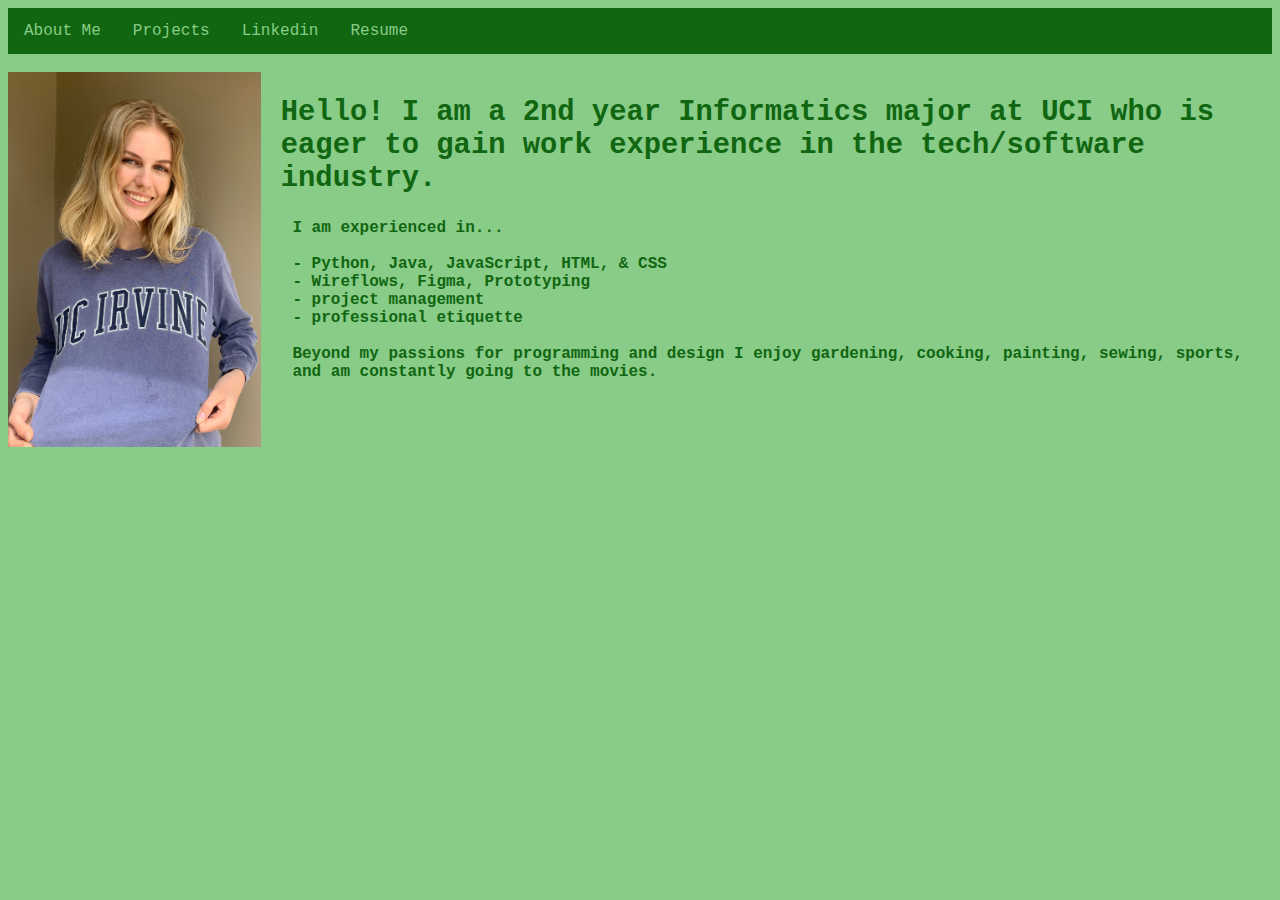
==== commit a5d43e36: "Update index.html" ====
--- a/index.html
+++ b/index.html
@@ -35,7 +35,7 @@
     <img src="IMG_3123.jpeg" alt="Darian Woolley in UCI merch">
       <h2 > Hello! I am a 2nd year Informatics major at UCI who is eager to gain work experience in the tech/software industry. 
       </h2>
-      <p style="margin-left:20%;">
+      <p style="margin-left:22.5%;">
       I am experienced in... 
       <br>
         <br>
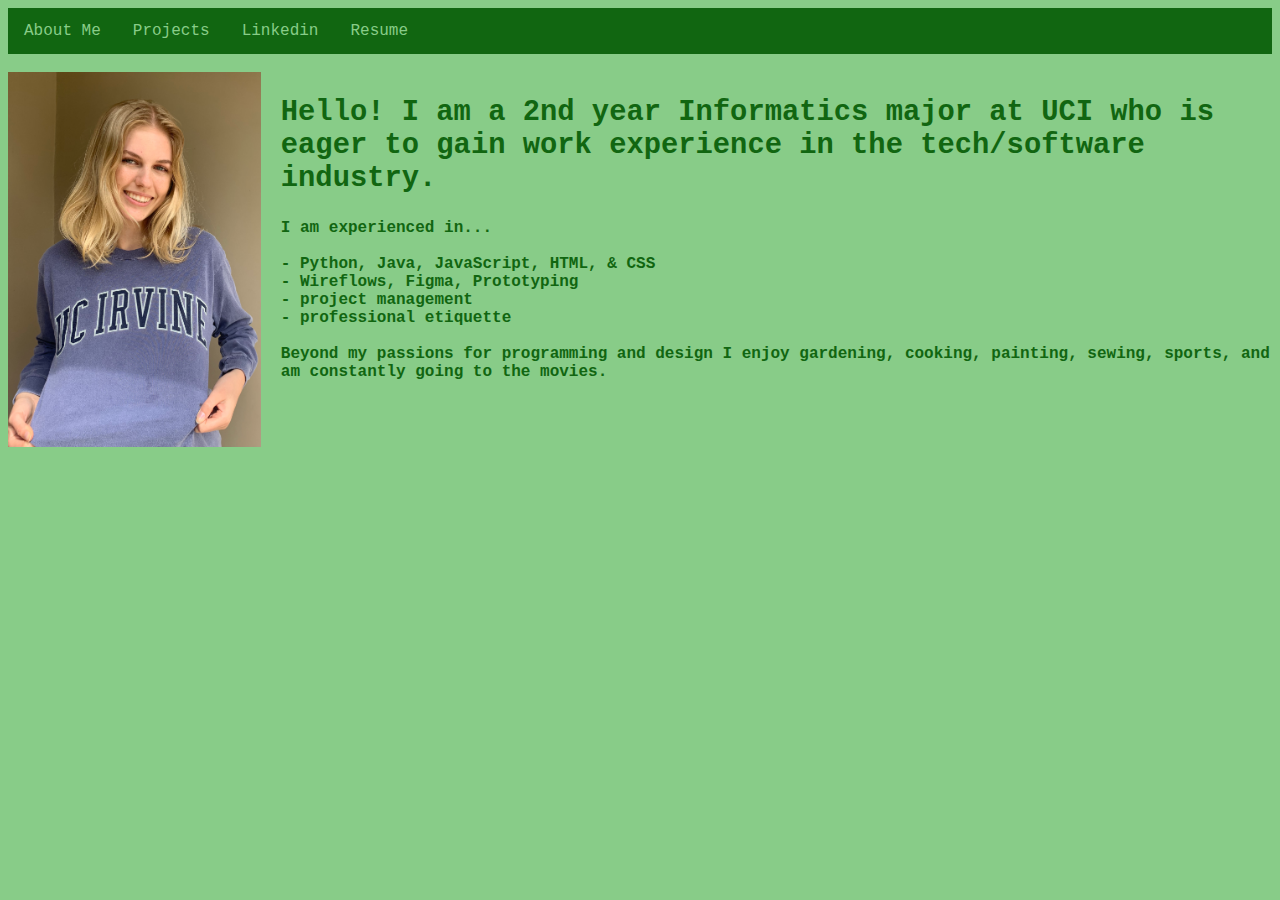
==== commit 06de34ee: "Update index.html" ====
--- a/index.html
+++ b/index.html
@@ -35,7 +35,7 @@
     <img src="IMG_3123.jpeg" alt="Darian Woolley in UCI merch">
       <h2 > Hello! I am a 2nd year Informatics major at UCI who is eager to gain work experience in the tech/software industry. 
       </h2>
-      <p style="margin-left:22.5%;">
+      <p style="margin-left:21%;">
       I am experienced in... 
       <br>
         <br>
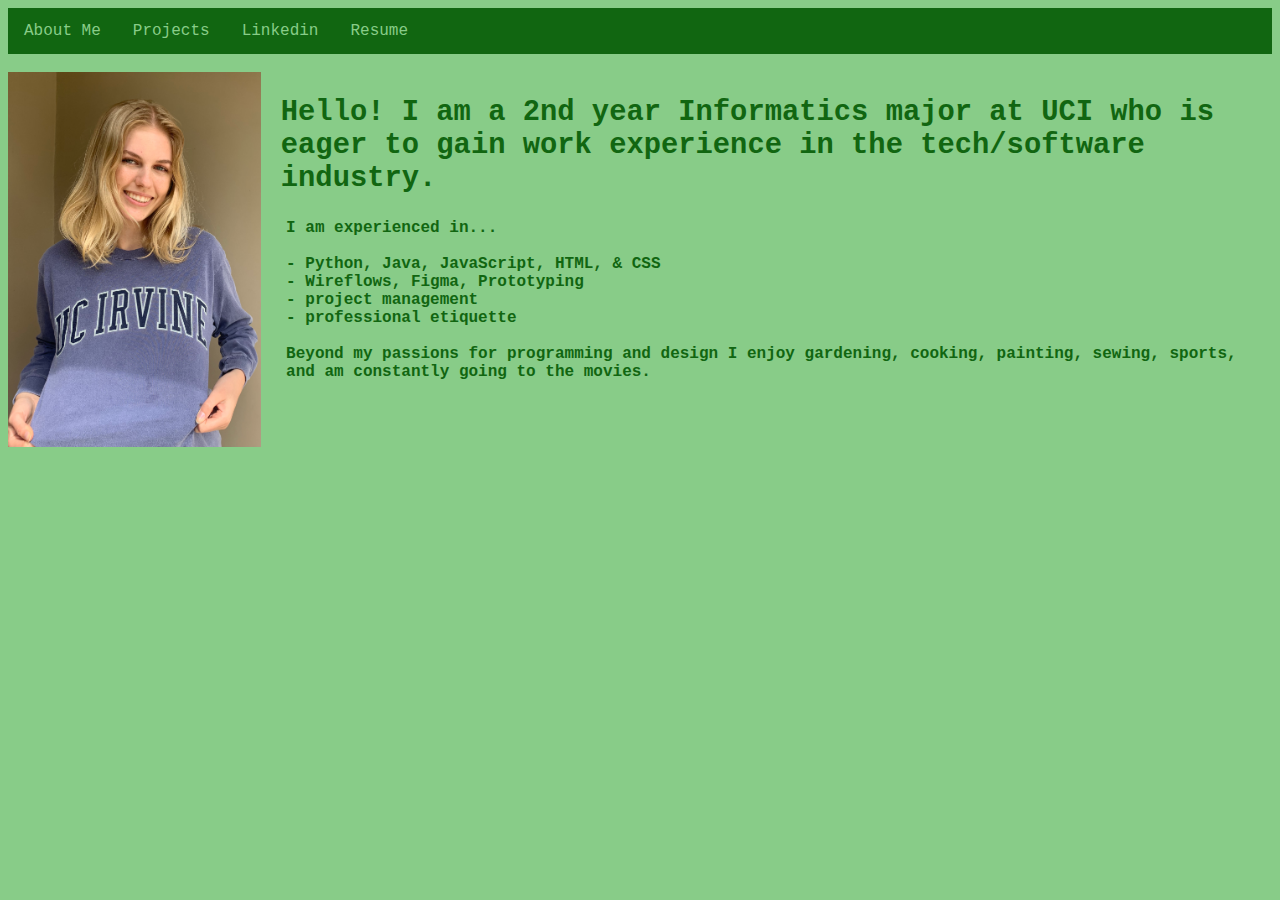
==== commit 5f1bcb1b: "Update index.html" ====
--- a/index.html
+++ b/index.html
@@ -35,7 +35,7 @@
     <img src="IMG_3123.jpeg" alt="Darian Woolley in UCI merch">
       <h2 > Hello! I am a 2nd year Informatics major at UCI who is eager to gain work experience in the tech/software industry. 
       </h2>
-      <p style="margin-left:21%;">
+      <p style="margin-left:22%;">
       I am experienced in... 
       <br>
         <br>
